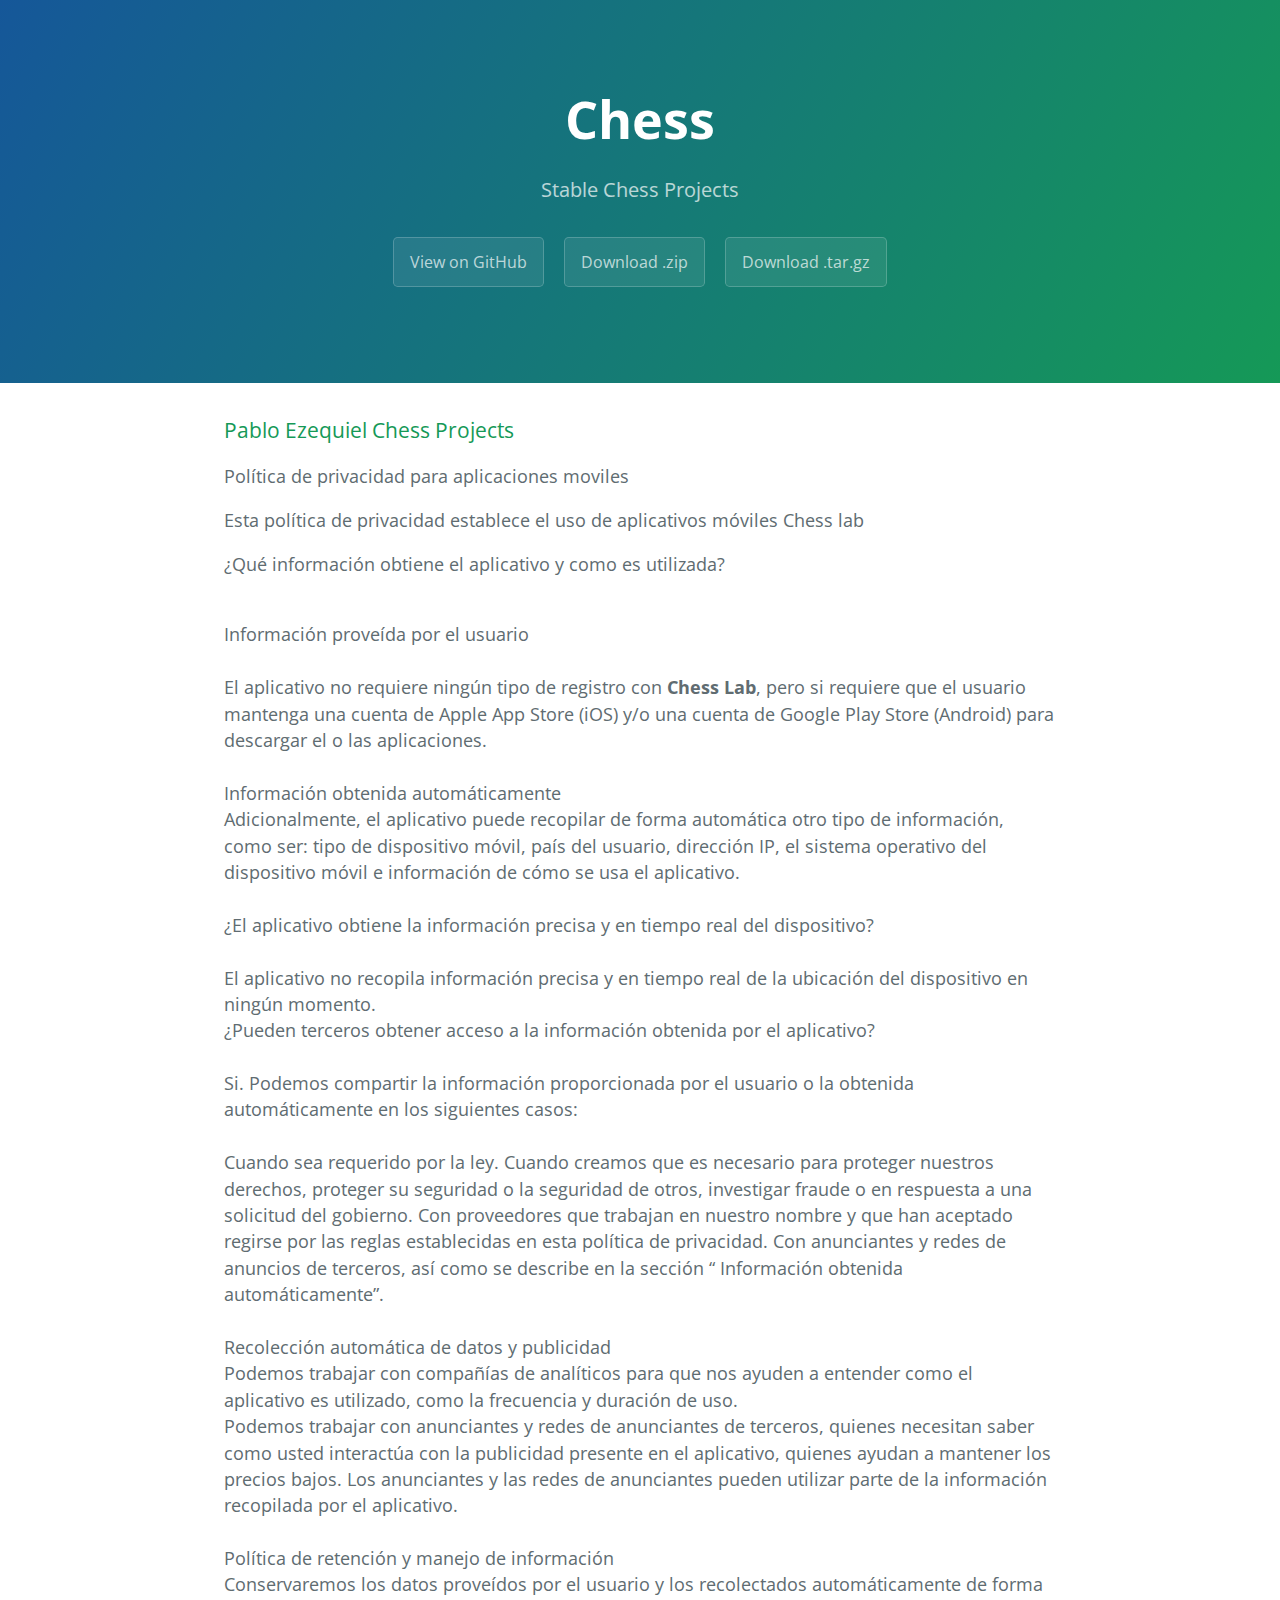
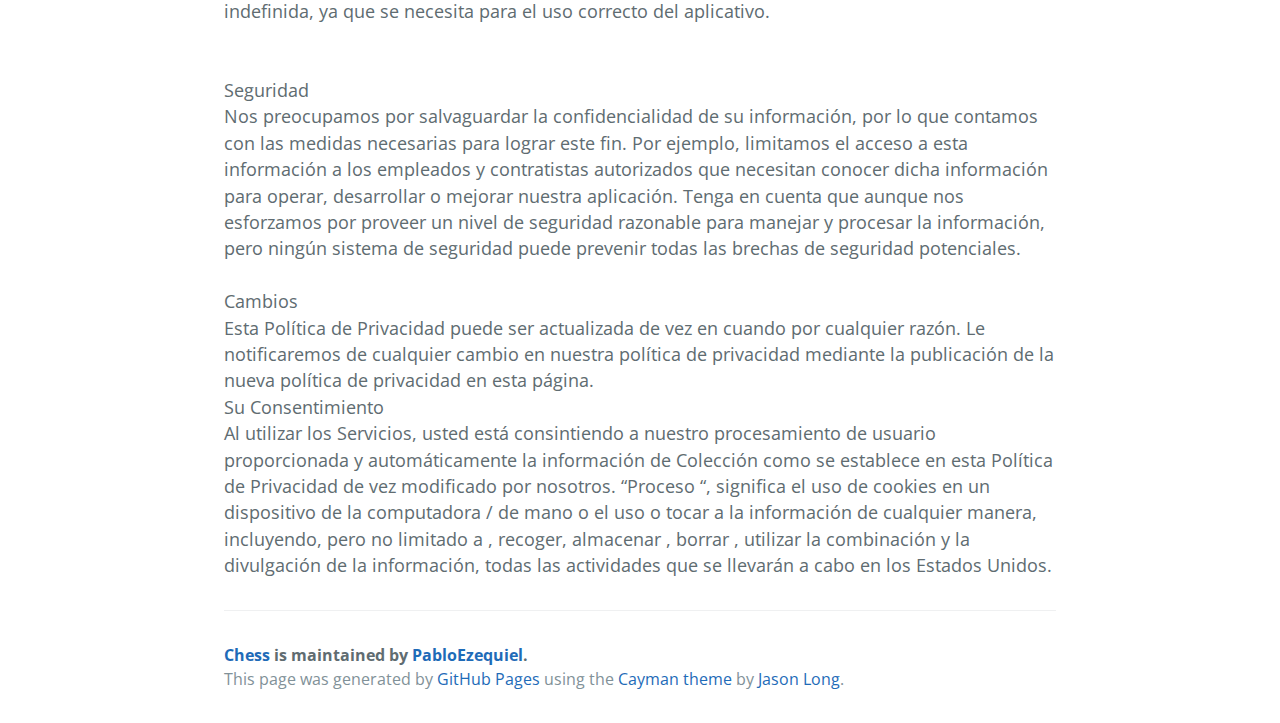
==== politica-privacidad-app-moviles.html @ 65192b02 "Privacidad" ====
<!DOCTYPE html>
<html lang="en-us">
  <head>
    <meta charset="UTF-8">
    <title>Chess by PabloEzequiel</title>
    <meta name="viewport" content="width=device-width, initial-scale=1">
    <link rel="stylesheet" type="text/css" href="stylesheets/normalize.css" media="screen">
    <link href='https://fonts.googleapis.com/css?family=Open+Sans:400,700' rel='stylesheet' type='text/css'>
    <link rel="stylesheet" type="text/css" href="stylesheets/stylesheet.css" media="screen">
    <link rel="stylesheet" type="text/css" href="stylesheets/github-light.css" media="screen">
  </head>
  <body>
    <section class="page-header">
      <h1 class="project-name">Chess</h1>
      <h2 class="project-tagline">Stable Chess Projects</h2>
      <a href="https://github.com/PabloEzequiel/chess" class="btn">View on GitHub</a>
      <a href="https://github.com/PabloEzequiel/chess/zipball/master" class="btn">Download .zip</a>
      <a href="https://github.com/PabloEzequiel/chess/tarball/master" class="btn">Download .tar.gz</a>
    </section>

    <section class="main-content">
      <h3>
<a id="pablo-ezequiel-chess-projects" class="anchor" href="#pablo-ezequiel-chess-projects" aria-hidden="true"><span aria-hidden="true" class="octicon octicon-link"></span></a>Pablo Ezequiel Chess Projects</h3>



<p>Política de privacidad para aplicaciones moviles</p>

<p>
Esta política de privacidad establece el uso de aplicativos móviles Chess lab</p>


<p>
¿Qué información obtiene el aplicativo y como es utilizada?
</p>


<br> Información proveída por el usuario
<br>
<br>El aplicativo no requiere ningún tipo de registro con <b>Chess Lab</b>, pero si requiere que el usuario mantenga una cuenta de Apple App Store (iOS) y/o una cuenta de Google Play Store (Android) para descargar el o las aplicaciones.

<br>
<br>Información obtenida automáticamente

<br>Adicionalmente, el aplicativo puede recopilar de forma automática otro tipo de información, como ser: tipo de dispositivo móvil, país del usuario, dirección IP, el sistema operativo del dispositivo móvil e información de cómo se usa el aplicativo.

 <br>

<br>¿El aplicativo obtiene la información precisa y en tiempo real del dispositivo?
<br>
<br>El aplicativo no recopila información precisa y en tiempo real de la ubicación del dispositivo en ningún momento.


<br>
¿Pueden terceros obtener acceso a la información obtenida por el aplicativo?


<br>
<br>Si.  Podemos compartir la información proporcionada por el usuario o la obtenida automáticamente en los siguientes casos:


<br>
<br>Cuando sea requerido por la ley.
Cuando creamos que es necesario para proteger nuestros derechos, proteger su seguridad o la seguridad de otros, investigar fraude o en respuesta a una solicitud del gobierno.
Con proveedores que trabajan en nuestro nombre y que han aceptado regirse por las reglas establecidas en esta política de privacidad.
Con anunciantes y redes de anuncios de terceros, así como se describe en la sección “ Información obtenida automáticamente”.

<br>
<br>Recolección automática de datos y publicidad
<br>
Podemos trabajar con compañías de analíticos para que nos ayuden a entender como el aplicativo es utilizado, como la frecuencia y duración de uso.
<br>
Podemos trabajar con anunciantes y redes de anunciantes de terceros, quienes necesitan saber como usted interactúa con la publicidad presente en el aplicativo, quienes ayudan a mantener los precios bajos.  Los anunciantes y las redes de anunciantes pueden utilizar parte de la información recopilada por el aplicativo.
<br>


<br>Política de retención y manejo de información
<br>
Conservaremos los datos proveídos por el usuario y los recolectados automáticamente de forma indefinida, ya que se necesita para el uso correcto del aplicativo.
<br>

<br>
<br>Seguridad

<br>
Nos preocupamos por  salvaguardar la confidencialidad de su información, por lo que contamos con las medidas necesarias para lograr este fin.  Por ejemplo, limitamos el acceso a esta información a los empleados y contratistas autorizados que necesitan conocer dicha información para operar, desarrollar o mejorar nuestra aplicación. Tenga en cuenta que aunque nos esforzamos por proveer un nivel de seguridad razonable para manejar y procesar la información, pero ningún sistema de seguridad puede prevenir todas las brechas de seguridad potenciales.


<br>
<br>Cambios

<br>
Esta Política de Privacidad puede ser actualizada de vez en cuando por cualquier razón. Le notificaremos de cualquier cambio en nuestra política de privacidad mediante la publicación de la nueva política de privacidad en esta página.


<br>
Su Consentimiento
<br>
Al utilizar los Servicios, usted está consintiendo a nuestro procesamiento de usuario proporcionada y automáticamente la información de Colección como se establece en esta Política de Privacidad de vez modificado por nosotros. “Proceso “, significa el uso de cookies en un dispositivo de la computadora / de mano o el uso o tocar a la información de cualquier manera, incluyendo, pero no limitado a , recoger, almacenar , borrar , utilizar la combinación y la divulgación de la información, todas las actividades que se llevarán a cabo en los Estados Unidos.




      <footer class="site-footer">
        <span class="site-footer-owner"><a href="https://github.com/PabloEzequiel/chess">Chess</a> is maintained by <a href="https://github.com/PabloEzequiel">PabloEzequiel</a>.</span>

        <span class="site-footer-credits">This page was generated by <a href="https://pages.github.com">GitHub Pages</a> using the <a href="https://github.com/jasonlong/cayman-theme">Cayman theme</a> by <a href="https://twitter.com/jasonlong">Jason Long</a>.</span>
      </footer>

    </section>


  </body>
</html>
---- stylesheets/stylesheet.css ----
* {
  box-sizing: border-box; }

body {
  padding: 0;
  margin: 0;
  font-family: "Open Sans", "Helvetica Neue", Helvetica, Arial, sans-serif;
  font-size: 16px;
  line-height: 1.5;
  color: #606c71; }

a {
  color: #1e6bb8;
  text-decoration: none; }
  a:hover {
    text-decoration: underline; }

.btn {
  display: inline-block;
  margin-bottom: 1rem;
  color: rgba(255, 255, 255, 0.7);
  background-color: rgba(255, 255, 255, 0.08);
  border-color: rgba(255, 255, 255, 0.2);
  border-style: solid;
  border-width: 1px;
  border-radius: 0.3rem;
  transition: color 0.2s, background-color 0.2s, border-color 0.2s; }
  .btn + .btn {
    margin-left: 1rem; }

.btn:hover {
  color: rgba(255, 255, 255, 0.8);
  text-decoration: none;
  background-color: rgba(255, 255, 255, 0.2);
  border-color: rgba(255, 255, 255, 0.3); }

@media screen and (min-width: 64em) {
  .btn {
    padding: 0.75rem 1rem; } }

@media screen and (min-width: 42em) and (max-width: 64em) {
  .btn {
    padding: 0.6rem 0.9rem;
    font-size: 0.9rem; } }

@media screen and (max-width: 42em) {
  .btn {
    display: block;
    width: 100%;
    padding: 0.75rem;
    font-size: 0.9rem; }
    .btn + .btn {
      margin-top: 1rem;
      margin-left: 0; } }

.page-header {
  color: #fff;
  text-align: center;
  background-color: #159957;
  background-image: linear-gradient(120deg, #155799, #159957); }

@media screen and (min-width: 64em) {
  .page-header {
    padding: 5rem 6rem; } }

@media screen and (min-width: 42em) and (max-width: 64em) {
  .page-header {
    padding: 3rem 4rem; } }

@media screen and (max-width: 42em) {
  .page-header {
    padding: 2rem 1rem; } }

.project-name {
  margin-top: 0;
  margin-bottom: 0.1rem; }

@media screen and (min-width: 64em) {
  .project-name {
    font-size: 3.25rem; } }

@media screen and (min-width: 42em) and (max-width: 64em) {
  .project-name {
    font-size: 2.25rem; } }

@media screen and (max-width: 42em) {
  .project-name {
    font-size: 1.75rem; } }

.project-tagline {
  margin-bottom: 2rem;
  font-weight: normal;
  opacity: 0.7; }

@media screen and (min-width: 64em) {
  .project-tagline {
    font-size: 1.25rem; } }

@media screen and (min-width: 42em) and (max-width: 64em) {
  .project-tagline {
    font-size: 1.15rem; } }

@media screen and (max-width: 42em) {
  .project-tagline {
    font-size: 1rem; } }

.main-content :first-child {
  margin-top: 0; }
.main-content img {
  max-width: 100%; }
.main-content h1, .main-content h2, .main-content h3, .main-content h4, .main-content h5, .main-content h6 {
  margin-top: 2rem;
  margin-bottom: 1rem;
  font-weight: normal;
  color: #159957; }
.main-content p {
  margin-bottom: 1em; }
.main-content code {
  padding: 2px 4px;
  font-family: Consolas, "Liberation Mono", Menlo, Courier, monospace;
  font-size: 0.9rem;
  color: #383e41;
  background-color: #f3f6fa;
  border-radius: 0.3rem; }
.main-content pre {
  padding: 0.8rem;
  margin-top: 0;
  margin-bottom: 1rem;
  font: 1rem Consolas, "Liberation Mono", Menlo, Courier, monospace;
  color: #567482;
  word-wrap: normal;
  background-color: #f3f6fa;
  border: solid 1px #dce6f0;
  border-radius: 0.3rem; }
  .main-content pre > code {
    padding: 0;
    margin: 0;
    font-size: 0.9rem;
    color: #567482;
    word-break: normal;
    white-space: pre;
    background: transparent;
    border: 0; }
.main-content .highlight {
  margin-bottom: 1rem; }
  .main-content .highlight pre {
    margin-bottom: 0;
    word-break: normal; }
.main-content .highlight pre, .main-content pre {
  padding: 0.8rem;
  overflow: auto;
  font-size: 0.9rem;
  line-height: 1.45;
  border-radius: 0.3rem; }
.main-content pre code, .main-content pre tt {
  display: inline;
  max-width: initial;
  padding: 0;
  margin: 0;
  overflow: initial;
  line-height: inherit;
  word-wrap: normal;
  background-color: transparent;
  border: 0; }
  .main-content pre code:before, .main-content pre code:after, .main-content pre tt:before, .main-content pre tt:after {
    content: normal; }
.main-content ul, .main-content ol {
  margin-top: 0; }
.main-content blockquote {
  padding: 0 1rem;
  margin-left: 0;
  color: #819198;
  border-left: 0.3rem solid #dce6f0; }
  .main-content blockquote > :first-child {
    margin-top: 0; }
  .main-content blockquote > :last-child {
    margin-bottom: 0; }
.main-content table {
  display: block;
  width: 100%;
  overflow: auto;
  word-break: normal;
  word-break: keep-all; }
  .main-content table th {
    font-weight: bold; }
  .main-content table th, .main-content table td {
    padding: 0.5rem 1rem;
    border: 1px solid #e9ebec; }
.main-content dl {
  padding: 0; }
  .main-content dl dt {
    padding: 0;
    margin-top: 1rem;
    font-size: 1rem;
    font-weight: bold; }
  .main-content dl dd {
    padding: 0;
    margin-bottom: 1rem; }
.main-content hr {
  height: 2px;
  padding: 0;
  margin: 1rem 0;
  background-color: #eff0f1;
  border: 0; }

@media screen and (min-width: 64em) {
  .main-content {
    max-width: 64rem;
    padding: 2rem 6rem;
    margin: 0 auto;
    font-size: 1.1rem; } }

@media screen and (min-width: 42em) and (max-width: 64em) {
  .main-content {
    padding: 2rem 4rem;
    font-size: 1.1rem; } }

@media screen and (max-width: 42em) {
  .main-content {
    padding: 2rem 1rem;
    font-size: 1rem; } }

.site-footer {
  padding-top: 2rem;
  margin-top: 2rem;
  border-top: solid 1px #eff0f1; }

.site-footer-owner {
  display: block;
  font-weight: bold; }

.site-footer-credits {
  color: #819198; }

@media screen and (min-width: 64em) {
  .site-footer {
    font-size: 1rem; } }

@media screen and (min-width: 42em) and (max-width: 64em) {
  .site-footer {
    font-size: 1rem; } }

@media screen and (max-width: 42em) {
  .site-footer {
    font-size: 0.9rem; } }
---- stylesheets/github-light.css ----
/*
The MIT License (MIT)

Copyright (c) 2016 GitHub, Inc.

Permission is hereby granted, free of charge, to any person obtaining a copy
of this software and associated documentation files (the "Software"), to deal
in the Software without restriction, including without limitation the rights
to use, copy, modify, merge, publish, distribute, sublicense, and/or sell
copies of the Software, and to permit persons to whom the Software is
furnished to do so, subject to the following conditions:

The above copyright notice and this permission notice shall be included in all
copies or substantial portions of the Software.

THE SOFTWARE IS PROVIDED "AS IS", WITHOUT WARRANTY OF ANY KIND, EXPRESS OR
IMPLIED, INCLUDING BUT NOT LIMITED TO THE WARRANTIES OF MERCHANTABILITY,
FITNESS FOR A PARTICULAR PURPOSE AND NONINFRINGEMENT. IN NO EVENT SHALL THE
AUTHORS OR COPYRIGHT HOLDERS BE LIABLE FOR ANY CLAIM, DAMAGES OR OTHER
LIABILITY, WHETHER IN AN ACTION OF CONTRACT, TORT OR OTHERWISE, ARISING FROM,
OUT OF OR IN CONNECTION WITH THE SOFTWARE OR THE USE OR OTHER DEALINGS IN THE
SOFTWARE.

*/

.pl-c /* comment */ {
  color: #969896;
}

.pl-c1 /* constant, variable.other.constant, support, meta.property-name, support.constant, support.variable, meta.module-reference, markup.raw, meta.diff.header */,
.pl-s .pl-v /* string variable */ {
  color: #0086b3;
}

.pl-e /* entity */,
.pl-en /* entity.name */ {
  color: #795da3;
}

.pl-smi /* variable.parameter.function, storage.modifier.package, storage.modifier.import, storage.type.java, variable.other */,
.pl-s .pl-s1 /* string source */ {
  color: #333;
}

.pl-ent /* entity.name.tag */ {
  color: #63a35c;
}

.pl-k /* keyword, storage, storage.type */ {
  color: #a71d5d;
}

.pl-s /* string */,
.pl-pds /* punctuation.definition.string, string.regexp.character-class */,
.pl-s .pl-pse .pl-s1 /* string punctuation.section.embedded source */,
.pl-sr /* string.regexp */,
.pl-sr .pl-cce /* string.regexp constant.character.escape */,
.pl-sr .pl-sre /* string.regexp source.ruby.embedded */,
.pl-sr .pl-sra /* string.regexp string.regexp.arbitrary-repitition */ {
  color: #183691;
}

.pl-v /* variable */ {
  color: #ed6a43;
}

.pl-id /* invalid.deprecated */ {
  color: #b52a1d;
}

.pl-ii /* invalid.illegal */ {
  color: #f8f8f8;
  background-color: #b52a1d;
}

.pl-sr .pl-cce /* string.regexp constant.character.escape */ {
  font-weight: bold;
  color: #63a35c;
}

.pl-ml /* markup.list */ {
  color: #693a17;
}

.pl-mh /* markup.heading */,
.pl-mh .pl-en /* markup.heading entity.name */,
.pl-ms /* meta.separator */ {
  font-weight: bold;
  color: #1d3e81;
}

.pl-mq /* markup.quote */ {
  color: #008080;
}

.pl-mi /* markup.italic */ {
  font-style: italic;
  color: #333;
}

.pl-mb /* markup.bold */ {
  font-weight: bold;
  color: #333;
}

.pl-md /* markup.deleted, meta.diff.header.from-file */ {
  color: #bd2c00;
  background-color: #ffecec;
}

.pl-mi1 /* markup.inserted, meta.diff.header.to-file */ {
  color: #55a532;
  background-color: #eaffea;
}

.pl-mdr /* meta.diff.range */ {
  font-weight: bold;
  color: #795da3;
}

.pl-mo /* meta.output */ {
  color: #1d3e81;
}
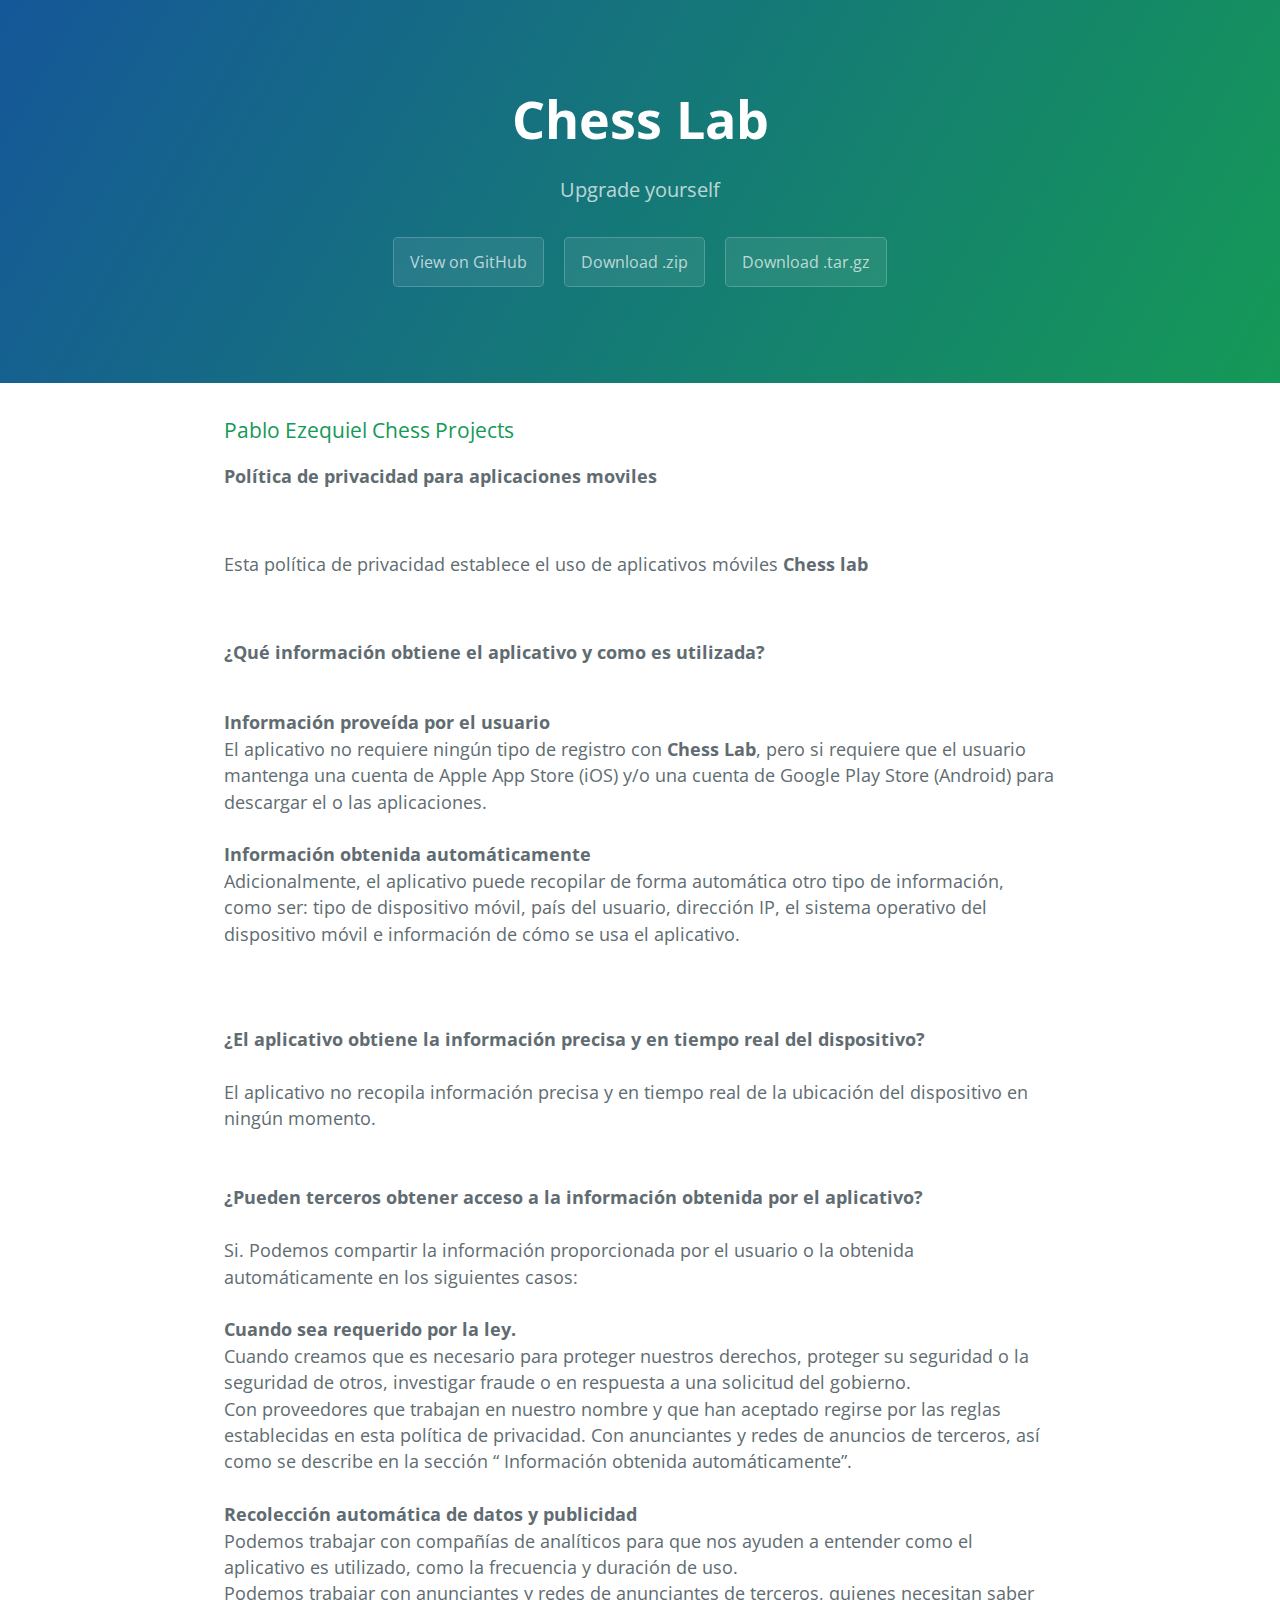
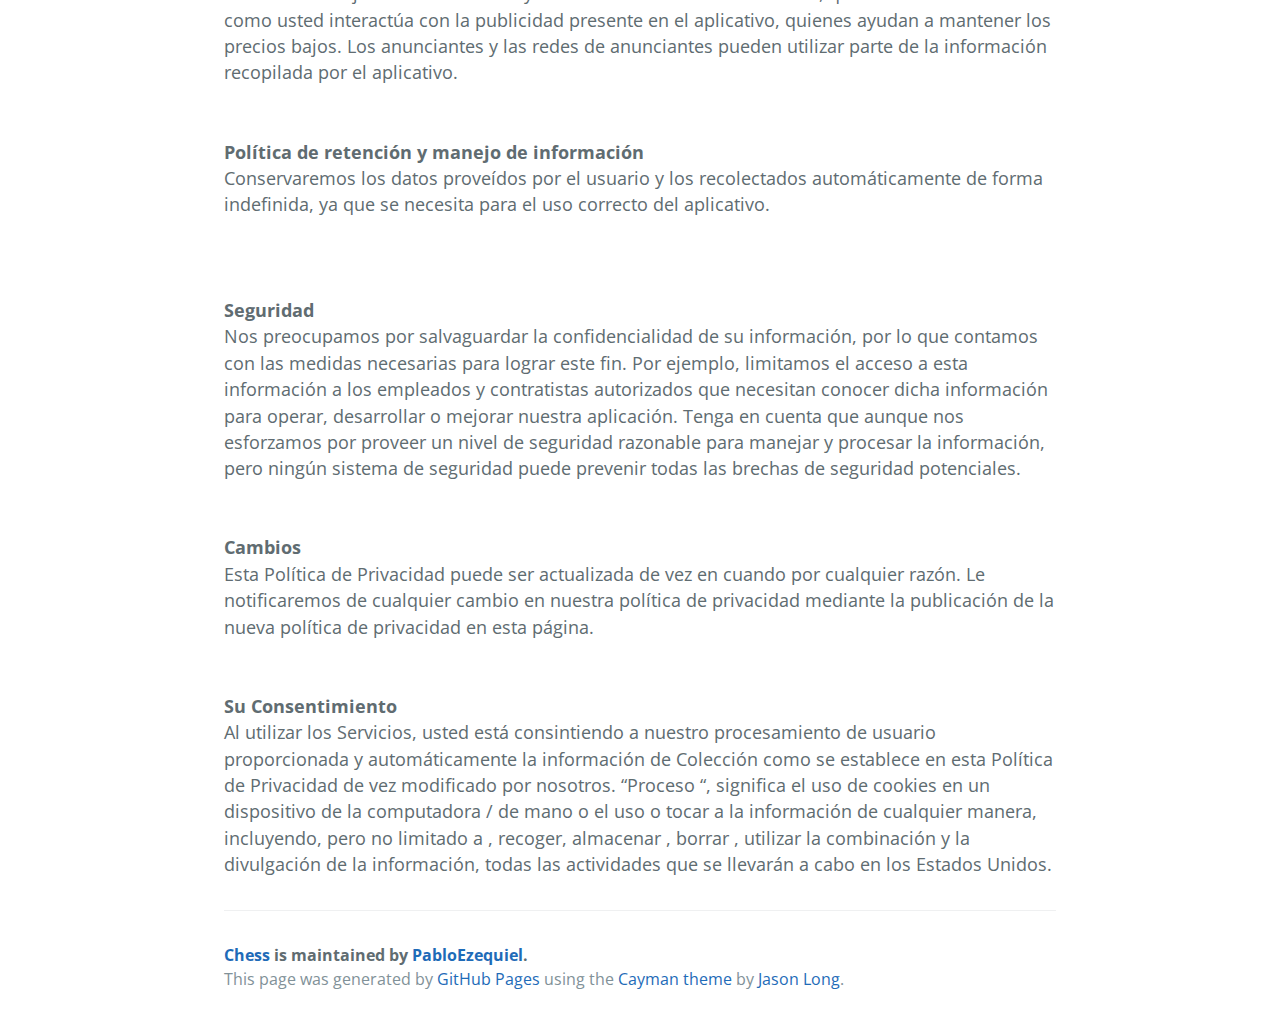
==== commit dd569a30: "privaci" ====
--- a/politica-privacidad-app-moviles.html
+++ b/politica-privacidad-app-moviles.html
@@ -11,8 +11,8 @@
   </head>
   <body>
     <section class="page-header">
-      <h1 class="project-name">Chess</h1>
-      <h2 class="project-tagline">Stable Chess Projects</h2>
+      <h1 class="project-name">Chess Lab</h1>
+      <h2 class="project-tagline">Upgrade yourself</h2>
       <a href="https://github.com/PabloEzequiel/chess" class="btn">View on GitHub</a>
       <a href="https://github.com/PabloEzequiel/chess/zipball/master" class="btn">Download .zip</a>
       <a href="https://github.com/PabloEzequiel/chess/tarball/master" class="btn">Download .tar.gz</a>
@@ -24,77 +24,88 @@
 
 
 
-<p>Política de privacidad para aplicaciones moviles</p>
+<p><b>Política de privacidad para aplicaciones moviles</b></p><br>
 
-<p>
-Esta política de privacidad establece el uso de aplicativos móviles Chess lab</p>
+<p>Esta política de privacidad establece el uso de aplicativos móviles <b>Chess lab</b></p>
+
+
+<br>
+
 
 
 <p>
-¿Qué información obtiene el aplicativo y como es utilizada?
+<b>¿Qué información obtiene el aplicativo y como es utilizada?</b>
 </p>
 
 
-<br> Información proveída por el usuario
-<br>
+
+<br><b>Información proveída por el usuario</b>
 <br>El aplicativo no requiere ningún tipo de registro con <b>Chess Lab</b>, pero si requiere que el usuario mantenga una cuenta de Apple App Store (iOS) y/o una cuenta de Google Play Store (Android) para descargar el o las aplicaciones.
 
-<br>
-<br>Información obtenida automáticamente
+
+<!-- question --><br><br>
+
+<b>Información obtenida automáticamente</b>
+
+
 
 <br>Adicionalmente, el aplicativo puede recopilar de forma automática otro tipo de información, como ser: tipo de dispositivo móvil, país del usuario, dirección IP, el sistema operativo del dispositivo móvil e información de cómo se usa el aplicativo.
 
- <br>
 
-<br>¿El aplicativo obtiene la información precisa y en tiempo real del dispositivo?
+<!-- question --><br><br>
+<br>
+<br><b>¿El aplicativo obtiene la información precisa y en tiempo real del dispositivo?</b>
 <br>
 <br>El aplicativo no recopila información precisa y en tiempo real de la ubicación del dispositivo en ningún momento.
 
 
+<!-- question --><br><br>
 <br>
-¿Pueden terceros obtener acceso a la información obtenida por el aplicativo?
-
-
+<b>¿Pueden terceros obtener acceso a la información obtenida por el aplicativo?</b>
 <br>
 <br>Si.  Podemos compartir la información proporcionada por el usuario o la obtenida automáticamente en los siguientes casos:
 
 
+
+<!-- subtitulo --><br><br>
+<b>Cuando sea requerido por la ley.</b>
 <br>
-<br>Cuando sea requerido por la ley.
 Cuando creamos que es necesario para proteger nuestros derechos, proteger su seguridad o la seguridad de otros, investigar fraude o en respuesta a una solicitud del gobierno.
+<br>
 Con proveedores que trabajan en nuestro nombre y que han aceptado regirse por las reglas establecidas en esta política de privacidad.
 Con anunciantes y redes de anuncios de terceros, así como se describe en la sección “ Información obtenida automáticamente”.
 
-<br>
-<br>Recolección automática de datos y publicidad
+
+<!-- subtitulo --><br><br>
+<b>Recolección automática de datos y publicidad</b>
 <br>
 Podemos trabajar con compañías de analíticos para que nos ayuden a entender como el aplicativo es utilizado, como la frecuencia y duración de uso.
 <br>
 Podemos trabajar con anunciantes y redes de anunciantes de terceros, quienes necesitan saber como usted interactúa con la publicidad presente en el aplicativo, quienes ayudan a mantener los precios bajos.  Los anunciantes y las redes de anunciantes pueden utilizar parte de la información recopilada por el aplicativo.
 <br>
 
-
-<br>Política de retención y manejo de información
+<!-- subtitulo --><br><br>
+<b>Política de retención y manejo de información</b>
 <br>
 Conservaremos los datos proveídos por el usuario y los recolectados automáticamente de forma indefinida, ya que se necesita para el uso correcto del aplicativo.
 <br>
 
+
+<!-- question --><br><br>
 <br>
-<br>Seguridad
-
+<b>Seguridad</b>
 <br>
 Nos preocupamos por  salvaguardar la confidencialidad de su información, por lo que contamos con las medidas necesarias para lograr este fin.  Por ejemplo, limitamos el acceso a esta información a los empleados y contratistas autorizados que necesitan conocer dicha información para operar, desarrollar o mejorar nuestra aplicación. Tenga en cuenta que aunque nos esforzamos por proveer un nivel de seguridad razonable para manejar y procesar la información, pero ningún sistema de seguridad puede prevenir todas las brechas de seguridad potenciales.
 
-
+<!-- question --><br><br>
 <br>
-<br>Cambios
-
+<b>Cambios</b>
 <br>
 Esta Política de Privacidad puede ser actualizada de vez en cuando por cualquier razón. Le notificaremos de cualquier cambio en nuestra política de privacidad mediante la publicación de la nueva política de privacidad en esta página.
 
-
+<!-- question --><br><br>
 <br>
-Su Consentimiento
+<b>Su Consentimiento</b>
 <br>
 Al utilizar los Servicios, usted está consintiendo a nuestro procesamiento de usuario proporcionada y automáticamente la información de Colección como se establece en esta Política de Privacidad de vez modificado por nosotros. “Proceso “, significa el uso de cookies en un dispositivo de la computadora / de mano o el uso o tocar a la información de cualquier manera, incluyendo, pero no limitado a , recoger, almacenar , borrar , utilizar la combinación y la divulgación de la información, todas las actividades que se llevarán a cabo en los Estados Unidos.
 
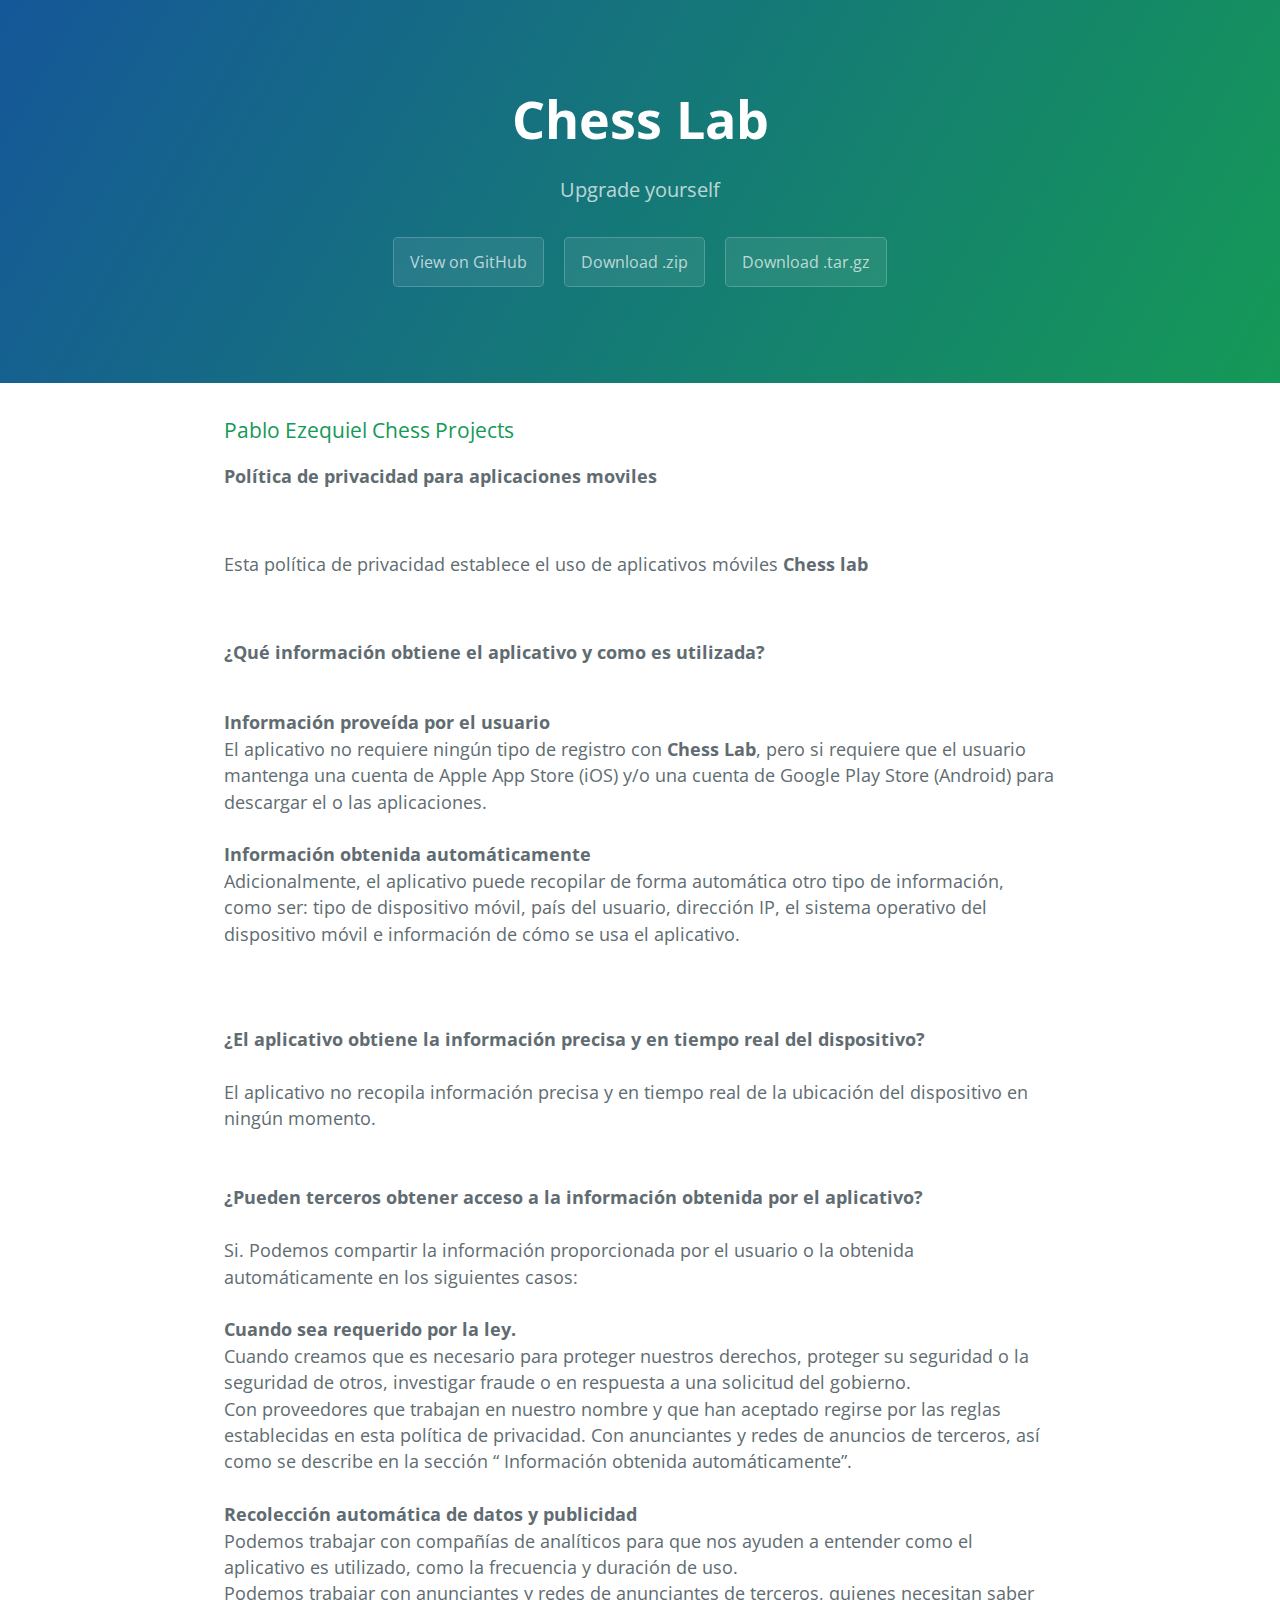
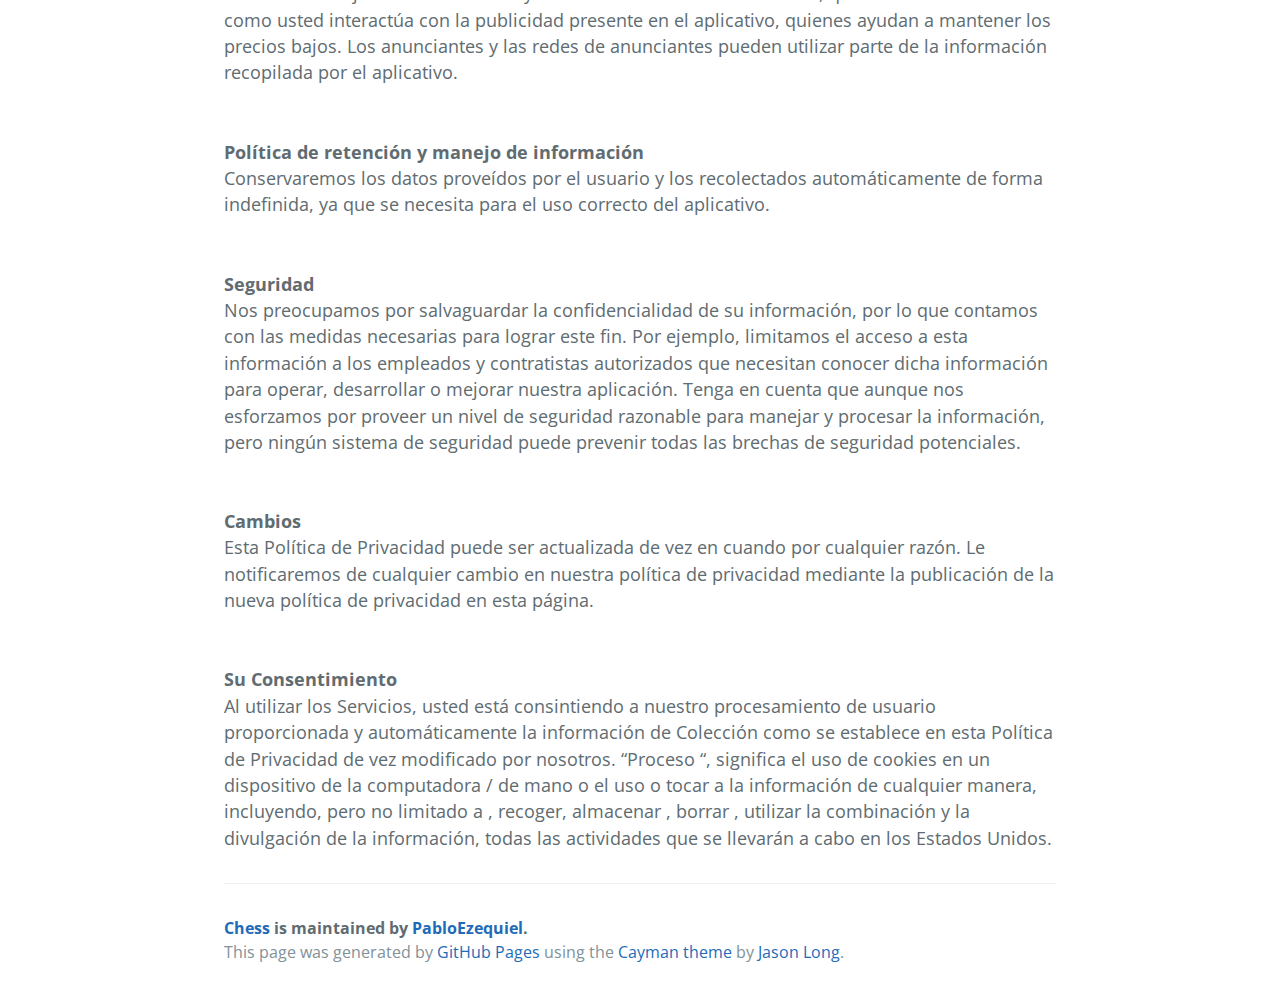
==== commit f1da9a9c: "privaci" ====
--- a/politica-privacidad-app-moviles.html
+++ b/politica-privacidad-app-moviles.html
@@ -82,13 +82,14 @@
 Podemos trabajar con compañías de analíticos para que nos ayuden a entender como el aplicativo es utilizado, como la frecuencia y duración de uso.
 <br>
 Podemos trabajar con anunciantes y redes de anunciantes de terceros, quienes necesitan saber como usted interactúa con la publicidad presente en el aplicativo, quienes ayudan a mantener los precios bajos.  Los anunciantes y las redes de anunciantes pueden utilizar parte de la información recopilada por el aplicativo.
-<br>
+
 
 <!-- subtitulo --><br><br>
+<br>
 <b>Política de retención y manejo de información</b>
 <br>
 Conservaremos los datos proveídos por el usuario y los recolectados automáticamente de forma indefinida, ya que se necesita para el uso correcto del aplicativo.
-<br>
+
 
 
 <!-- question --><br><br>
